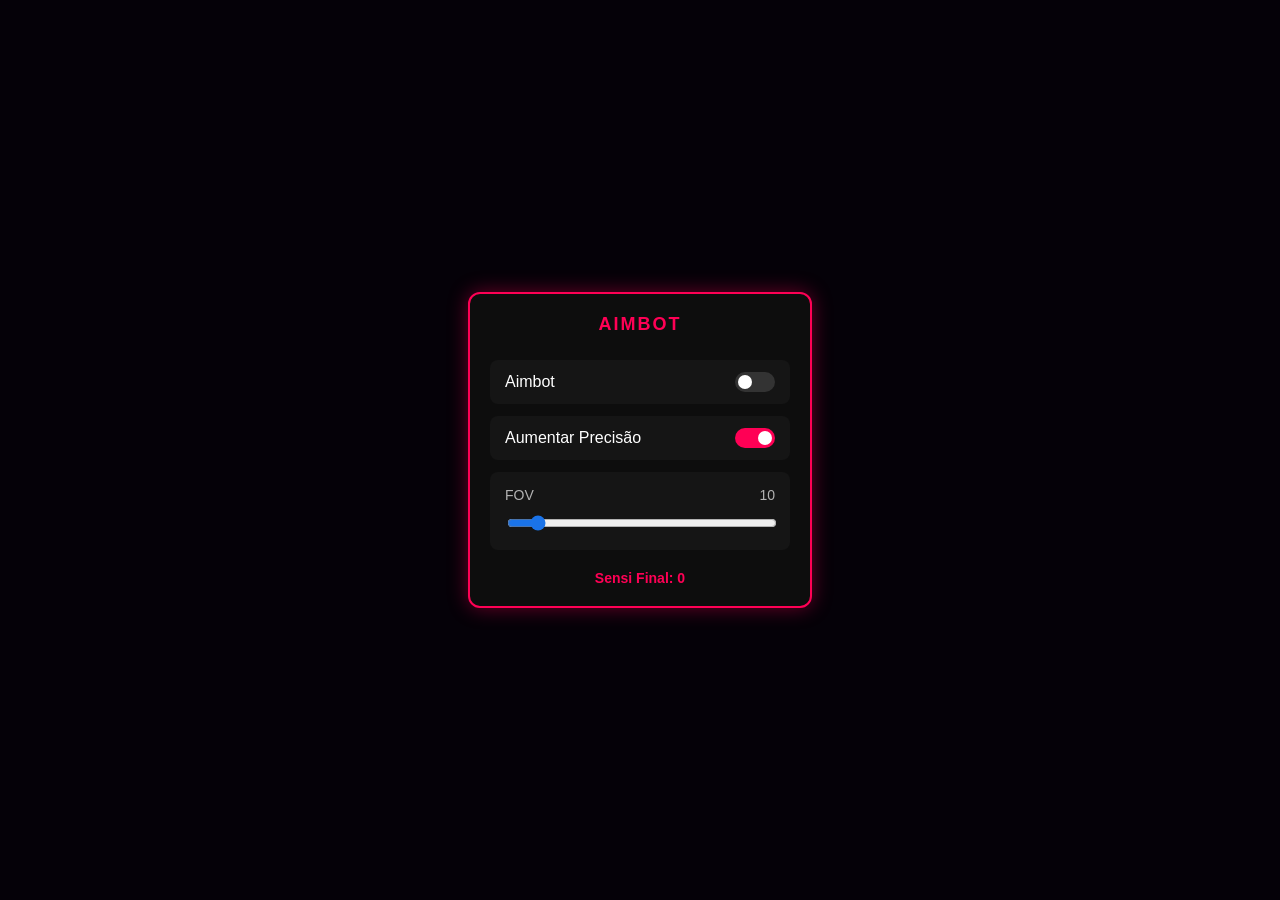
==== Index.htm @ 224c8b91 "Create Index.htm" ====
<!DOCTYPE html>
<html lang="pt-br">
<head>
    <meta charset="UTF-8">
    <meta name="viewport" content="width=device-width, initial-scale=1.0, maximum-scale=1.0, user-scalable=no">
    <title>Aimbot Menu</title>
    <style>
        :root {
            --bg-color: #050108;
            --card-bg: #0d0d0d;
            --neon-pink: #ff0055;
            --text-gray: #b3b3b3;
            --blue-accent: #1a73e8;
        }

        body {
            background-color: var(--bg-color);
            display: flex;
            justify-content: center;
            align-items: center;
            height: 100vh;
            margin: 0;
            font-family: 'Segoe UI', sans-serif;
            overflow: hidden;
            touch-action: none;
        }

        .card {
            background-color: var(--card-bg);
            width: 300px;
            padding: 20px;
            border-radius: 12px;
            border: 2px solid var(--neon-pink);
            box-shadow: 0 0 20px rgba(255, 0, 85, 0.4);
            color: white;
            position: relative;
            z-index: 100;
        }

        .header {
            text-align: center;
            margin-bottom: 25px;
        }

        .header h2 {
            color: var(--neon-pink);
            font-size: 18px;
            letter-spacing: 2px;
            margin: 0;
            text-transform: uppercase;
        }

        .option {
            background: #151515;
            margin-bottom: 12px;
            padding: 12px 15px;
            border-radius: 8px;
            display: flex;
            justify-content: space-between;
            align-items: center;
        }

        /* Switch UI */
        .switch {
            position: relative;
            display: inline-block;
            width: 40px;
            height: 20px;
        }

        .switch input { opacity: 0; width: 0; height: 0; }

        .slider-ui {
            position: absolute;
            cursor: pointer;
            top: 0; left: 0; right: 0; bottom: 0;
            background-color: #333;
            transition: .3s;
            border-radius: 20px;
        }

        .slider-ui:before {
            position: absolute;
            content: "";
            height: 14px; width: 14px;
            left: 3px; bottom: 3px;
            background-color: white;
            transition: .3s;
            border-radius: 50%;
        }

        input:checked + .slider-ui { background-color: var(--neon-pink); }
        input:checked + .slider-ui:before { transform: translateX(20px); }

        .fov-container {
            background: #151515;
            padding: 15px;
            border-radius: 8px;
        }

        .fov-header {
            display: flex;
            justify-content: space-between;
            margin-bottom: 10px;
            font-size: 14px;
            color: var(--text-gray);
        }

        input[type=range] {
            width: 100%;
            accent-color: var(--blue-accent);
        }

        .footer-text {
            text-align: center;
            margin-top: 20px;
            font-size: 14px;
            font-weight: bold;
            color: var(--neon-pink);
        }
    </style>
</head>
<body>

    <div class="card">
        <div class="header">
            <h2>AIMBOT</h2>
        </div>

        <div class="option">
            <span>Aimbot</span>
            <label class="switch">
                <input type="checkbox" id="aimbotToggle">
                <span class="slider-ui"></span>
            </label>
        </div>

        <div class="option">
            <span>Aumentar Precisão</span>
            <label class="switch">
                <input type="checkbox" id="precisionToggle" checked>
                <span class="slider-ui"></span>
            </label>
        </div>

        <div class="fov-container">
            <div class="fov-header">
                <span>FOV</span>
                <span id="fovValue">10</span>
            </div>
            <input type="range" id="fovSlider" min="1" max="100" value="10">
        </div>

        <div class="footer-text">
            Sensi Final: <span id="sensiDisplay">0</span>
        </div>
    </div>

    <script type="module" src="engine.js"></script>
    <script type="module" src="enginebundle.js"></script>
</body>
</html>
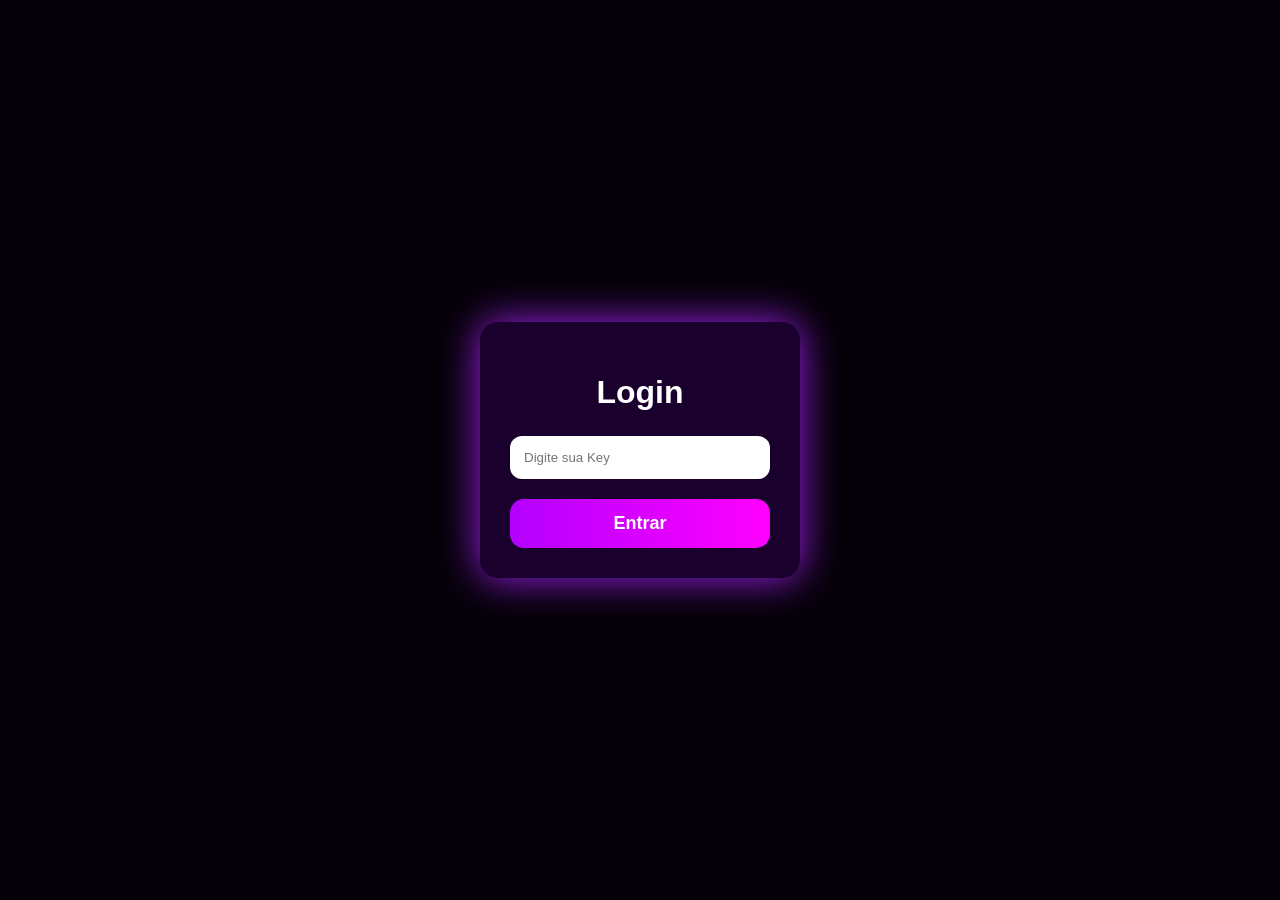
==== commit f14927b8: "Update Index.htm" ====
--- a/Index.htm
+++ b/Index.htm
@@ -1,162 +1,119 @@
 <!DOCTYPE html>
 <html lang="pt-br">
 <head>
-    <meta charset="UTF-8">
-    <meta name="viewport" content="width=device-width, initial-scale=1.0, maximum-scale=1.0, user-scalable=no">
-    <title>Aimbot Menu</title>
-    <style>
-        :root {
-            --bg-color: #050108;
-            --card-bg: #0d0d0d;
-            --neon-pink: #ff0055;
-            --text-gray: #b3b3b3;
-            --blue-accent: #1a73e8;
-        }
+<meta charset="UTF-8">
+<meta name="viewport" content="width=device-width, initial-scale=1.0">
+<title>Aimbot Menu</title>
 
-        body {
-            background-color: var(--bg-color);
-            display: flex;
-            justify-content: center;
-            align-items: center;
-            height: 100vh;
-            margin: 0;
-            font-family: 'Segoe UI', sans-serif;
-            overflow: hidden;
-            touch-action: none;
-        }
+<style>
+:root {
+  --bg:#050108;
+  --card:#0d0d0d;
+  --pink:#ff0055;
+}
 
-        .card {
-            background-color: var(--card-bg);
-            width: 300px;
-            padding: 20px;
-            border-radius: 12px;
-            border: 2px solid var(--neon-pink);
-            box-shadow: 0 0 20px rgba(255, 0, 85, 0.4);
-            color: white;
-            position: relative;
-            z-index: 100;
-        }
+*{box-sizing:border-box;font-family:'Segoe UI',sans-serif;}
 
-        .header {
-            text-align: center;
-            margin-bottom: 25px;
-        }
+body{
+  margin:0;
+  height:100vh;
+  background:var(--bg);
+  display:flex;
+  justify-content:center;
+  align-items:center;
+}
 
-        .header h2 {
-            color: var(--neon-pink);
-            font-size: 18px;
-            letter-spacing: 2px;
-            margin: 0;
-            text-transform: uppercase;
-        }
+/* LOGIN */
+.login-card{
+  background:#1a002d;
+  padding:30px;
+  width:320px;
+  border-radius:18px;
+  box-shadow:0 0 40px #a020f0;
+  text-align:center;
+  position:absolute;
+}
+.login-card h1{color:white;margin-bottom:25px;}
+.login-card input{
+  width:100%;
+  padding:14px;
+  border-radius:12px;
+  border:none;
+  margin-bottom:20px;
+}
+.login-card button{
+  width:100%;
+  padding:14px;
+  border:none;
+  border-radius:14px;
+  background:linear-gradient(90deg,#b400ff,#ff00ff);
+  color:white;
+  font-size:18px;
+  font-weight:bold;
+}
 
-        .option {
-            background: #151515;
-            margin-bottom: 12px;
-            padding: 12px 15px;
-            border-radius: 8px;
-            display: flex;
-            justify-content: space-between;
-            align-items: center;
-        }
-
-        /* Switch UI */
-        .switch {
-            position: relative;
-            display: inline-block;
-            width: 40px;
-            height: 20px;
-        }
-
-        .switch input { opacity: 0; width: 0; height: 0; }
-
-        .slider-ui {
-            position: absolute;
-            cursor: pointer;
-            top: 0; left: 0; right: 0; bottom: 0;
-            background-color: #333;
-            transition: .3s;
-            border-radius: 20px;
-        }
-
-        .slider-ui:before {
-            position: absolute;
-            content: "";
-            height: 14px; width: 14px;
-            left: 3px; bottom: 3px;
-            background-color: white;
-            transition: .3s;
-            border-radius: 50%;
-        }
-
-        input:checked + .slider-ui { background-color: var(--neon-pink); }
-        input:checked + .slider-ui:before { transform: translateX(20px); }
-
-        .fov-container {
-            background: #151515;
-            padding: 15px;
-            border-radius: 8px;
-        }
-
-        .fov-header {
-            display: flex;
-            justify-content: space-between;
-            margin-bottom: 10px;
-            font-size: 14px;
-            color: var(--text-gray);
-        }
-
-        input[type=range] {
-            width: 100%;
-            accent-color: var(--blue-accent);
-        }
-
-        .footer-text {
-            text-align: center;
-            margin-top: 20px;
-            font-size: 14px;
-            font-weight: bold;
-            color: var(--neon-pink);
-        }
-    </style>
+/* MENU */
+.card{
+  background:var(--card);
+  width:300px;
+  padding:20px;
+  border-radius:12px;
+  border:2px solid var(--pink);
+  box-shadow:0 0 20px rgba(255,0,85,.4);
+  color:white;
+  display:none;
+}
+.header{text-align:center;margin-bottom:20px;}
+.header h2{color:var(--pink);letter-spacing:2px;margin:0;}
+</style>
 </head>
 <body>
 
-    <div class="card">
-        <div class="header">
-            <h2>AIMBOT</h2>
-        </div>
+<!-- LOGIN -->
+<div class="login-card" id="login">
+  <h1>Login</h1>
+  <input id="key" placeholder="Digite sua Key">
+  <button onclick="entrar()">Entrar</button>
+</div>
 
-        <div class="option">
-            <span>Aimbot</span>
-            <label class="switch">
-                <input type="checkbox" id="aimbotToggle">
-                <span class="slider-ui"></span>
-            </label>
-        </div>
+<!-- MENU -->
+<div class="card" id="menu">
+  <div class="header">
+    <h2>AIMBOT</h2>
+  </div>
+  <p>Menu liberado ✔️</p>
+  <!-- AQUI ENTRA SEU MENU COMPLETO -->
+</div>
 
-        <div class="option">
-            <span>Aumentar Precisão</span>
-            <label class="switch">
-                <input type="checkbox" id="precisionToggle" checked>
-                <span class="slider-ui"></span>
-            </label>
-        </div>
+<script>
+const SEGREDO = "AIMBOT_2026"; // ⚠️ IGUAL AO GERADOR
 
-        <div class="fov-container">
-            <div class="fov-header">
-                <span>FOV</span>
-                <span id="fovValue">10</span>
-            </div>
-            <input type="range" id="fovSlider" min="1" max="100" value="10">
-        </div>
+function assinar(valor){
+  let h=0;
+  for(let i=0;i<valor.length;i++)
+    h=(h<<5)-h+valor.charCodeAt(i);
+  return Math.abs(h).toString(36).toUpperCase().slice(0,6);
+}
 
-        <div class="footer-text">
-            Sensi Final: <span id="sensiDisplay">0</span>
-        </div>
-    </div>
+function entrar(){
+  const key = document.getElementById("key").value.trim();
+  const partes = key.split("-");
+  if(partes.length !== 3 || partes[0] !== "AIM")
+    return alert("Key inválida");
 
-    <script type="module" src="engine.js"></script>
-    <script type="module" src="enginebundle.js"></script>
+  const expira = Number(partes[1]);
+  const assinatura = partes[2];
+
+  if(assinar(expira + SEGREDO) !== assinatura)
+    return alert("Key inválida");
+
+  if(expira !== 0 && Date.now() > expira)
+    return alert("Key expirada");
+
+  document.getElementById("login").style.display="none";
+  document.getElementById("menu").style.display="block";
+}
+</script>
+
 </body>
 </html>
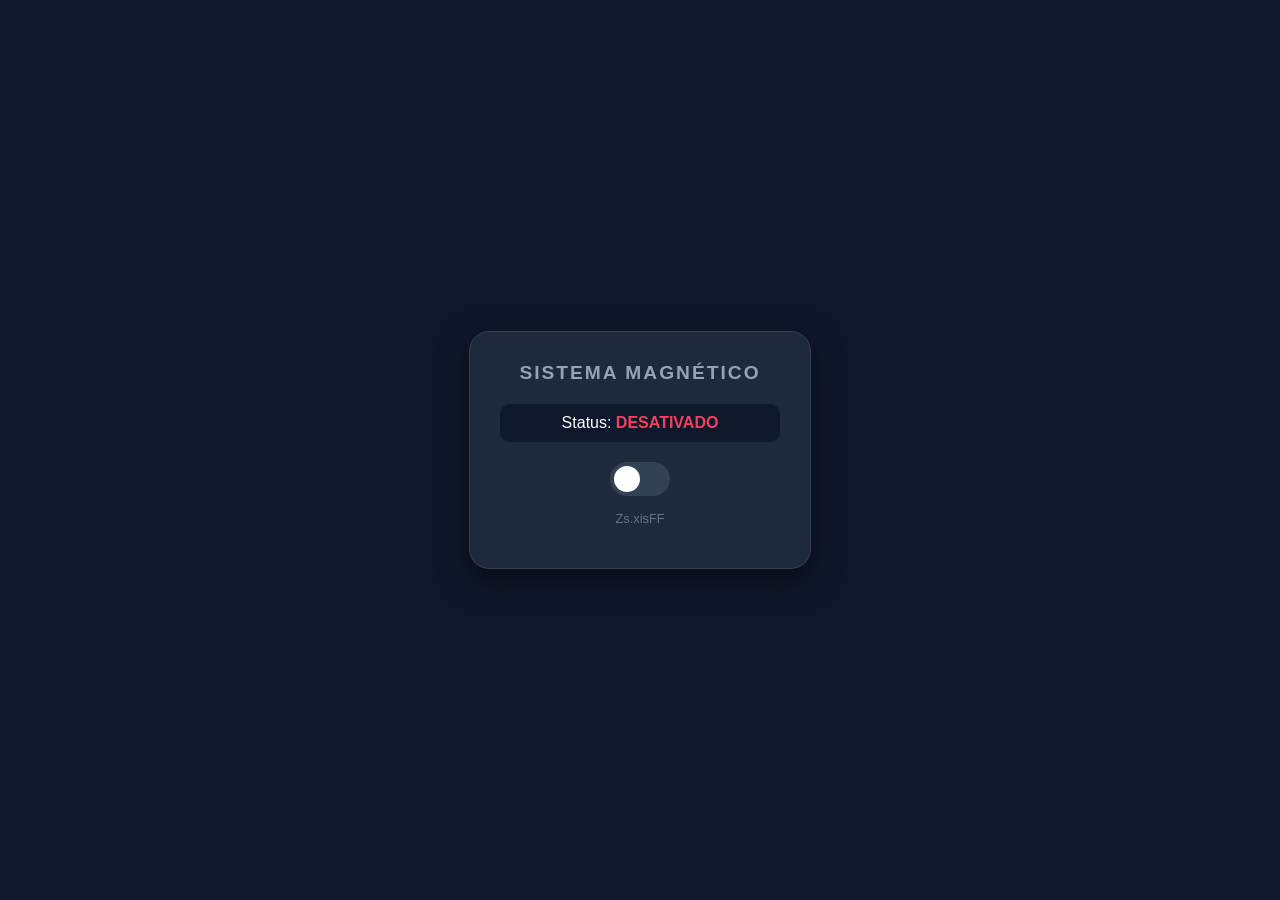
==== commit 1c48aec0: "Update Index.htm" ====
--- a/Index.htm
+++ b/Index.htm
@@ -1,119 +1,96 @@
 <!DOCTYPE html>
 <html lang="pt-br">
 <head>
-<meta charset="UTF-8">
-<meta name="viewport" content="width=device-width, initial-scale=1.0">
-<title>Aimbot Menu</title>
+    <meta charset="UTF-8">
+    <meta name="viewport" content="width=device-width, initial-scale=1.0">
+    <title>Painel de Controle C++</title>
+    <style>
+        :root { --primary: #00f2ff; --bg: #0f172a; }
+        body { margin: 0; height: 100vh; background: var(--bg); display: flex; align-items: center; justify-content: center; font-family: 'Segoe UI', sans-serif; color: white; }
+        
+        /* Design do Painel */
+        .panel {
+            background: #1e293b;
+            padding: 30px;
+            border-radius: 20px;
+            box-shadow: 0 10px 30px rgba(0,0,0,0.5);
+            border: 1px solid #334155;
+            text-align: center;
+            width: 280px;
+        }
 
-<style>
-:root {
-  --bg:#050108;
-  --card:#0d0d0d;
-  --pink:#ff0055;
-}
+        h2 { margin-top: 0; font-size: 1.2rem; color: #94a3b8; text-transform: uppercase; letter-spacing: 2px; }
 
-*{box-sizing:border-box;font-family:'Segoe UI',sans-serif;}
+        /* Status do Sistema */
+        .status-container { margin: 20px 0; padding: 10px; border-radius: 10px; background: #0f172a; }
+        #status-text { font-weight: bold; transition: 0.3s; }
+        .off { color: #f43f5e; }
+        .on { color: #10b981; text-shadow: 0 0 10px #10b981; }
 
-body{
-  margin:0;
-  height:100vh;
-  background:var(--bg);
-  display:flex;
-  justify-content:center;
-  align-items:center;
-}
+        /* Botão de Ativação (Switch) */
+        .switch { position: relative; display: inline-block; width: 60px; height: 34px; }
+        .switch input { opacity: 0; width: 0; height: 0; }
+        .slider {
+            position: absolute; cursor: pointer; top: 0; left: 0; right: 0; bottom: 0;
+            background-color: #334155; transition: .4s; border-radius: 34px;
+        }
+        .slider:before {
+            position: absolute; content: ""; height: 26px; width: 26px; left: 4px; bottom: 4px;
+            background-color: white; transition: .4s; border-radius: 50%;
+        }
+        input:checked + .slider { background-color: #10b981; }
+        input:checked + .slider:before { transform: translateX(26px); }
 
-/* LOGIN */
-.login-card{
-  background:#1a002d;
-  padding:30px;
-  width:320px;
-  border-radius:18px;
-  box-shadow:0 0 40px #a020f0;
-  text-align:center;
-  position:absolute;
-}
-.login-card h1{color:white;margin-bottom:25px;}
-.login-card input{
-  width:100%;
-  padding:14px;
-  border-radius:12px;
-  border:none;
-  margin-bottom:20px;
-}
-.login-card button{
-  width:100%;
-  padding:14px;
-  border:none;
-  border-radius:14px;
-  background:linear-gradient(90deg,#b400ff,#ff00ff);
-  color:white;
-  font-size:18px;
-  font-weight:bold;
-}
-
-/* MENU */
-.card{
-  background:var(--card);
-  width:300px;
-  padding:20px;
-  border-radius:12px;
-  border:2px solid var(--pink);
-  box-shadow:0 0 20px rgba(255,0,85,.4);
-  color:white;
-  display:none;
-}
-.header{text-align:center;margin-bottom:20px;}
-.header h2{color:var(--pink);letter-spacing:2px;margin:0;}
-</style>
+        .desc { font-size: 0.8rem; color: #64748b; margin-top: 15px; }
+    </style>
 </head>
 <body>
 
-<!-- LOGIN -->
-<div class="login-card" id="login">
-  <h1>Login</h1>
-  <input id="key" placeholder="Digite sua Key">
-  <button onclick="entrar()">Entrar</button>
-</div>
+    <div class="panel">
+        <h2>Sistema Magnético</h2>
+        
+        <div class="status-container">
+            Status: <span id="status-text" class="off">DESATIVADO</span>
+        </div>
 
-<!-- MENU -->
-<div class="card" id="menu">
-  <div class="header">
-    <h2>AIMBOT</h2>
-  </div>
-  <p>Menu liberado ✔️</p>
-  <!-- AQUI ENTRA SEU MENU COMPLETO -->
-</div>
+        <label class="switch">
+            <input type="checkbox" id="toggle-btn">
+            <span class="slider"></span>
+        </label>
 
-<script>
-const SEGREDO = "AIMBOT_2026"; // ⚠️ IGUAL AO GERADOR
+        <p class="desc">Zs.xisFF</p>
+    </div>
 
-function assinar(valor){
-  let h=0;
-  for(let i=0;i<valor.length;i++)
-    h=(h<<5)-h+valor.charCodeAt(i);
-  return Math.abs(h).toString(36).toUpperCase().slice(0,6);
-}
+    <script>
+        // Binário do C++ que gerencia o estado (0 ou 1)
+        const wasmCode = new Uint8Array([
+            0,97,115,109,1,0,0,0,1,133,128,128,128,0,1,96,1,127,1,127,3,130,128,128,128,0,1,0,7,139,128,128,128,0,1,7,111,110,95,111,102,102,0,0,10,143,128,128,128,0,1,137,128,128,128,0,0,32,0,65,1,111,11
+        ]);
 
-function entrar(){
-  const key = document.getElementById("key").value.trim();
-  const partes = key.split("-");
-  if(partes.length !== 3 || partes[0] !== "AIM")
-    return alert("Key inválida");
+        const statusText = document.getElementById('status-text');
+        const toggleBtn = document.getElementById('toggle-btn');
 
-  const expira = Number(partes[1]);
-  const assinatura = partes[2];
+        WebAssembly.instantiate(wasmCode).then(results => {
+            // Função do C++ que inverte o sinal
+            const processarEstado = results.instance.exports.on_off;
 
-  if(assinar(expira + SEGREDO) !== assinatura)
-    return alert("Key inválida");
+            toggleBtn.addEventListener('change', () => {
+                const valorAtual = toggleBtn.checked ? 1 : 0;
+                
+                // O C++ recebe o valor e valida a operação
+                const resultado = processarEstado(valorAtual);
 
-  if(expira !== 0 && Date.now() > expira)
-    return alert("Key expirada");
-
-  document.getElementById("login").style.display="none";
-  document.getElementById("menu").style.display="block";
-}
-</script>
-
+                if (resultado === 1) {
+                    statusText.innerText = "ATIVADO";
+                    statusText.className = "on";
+                    document.body.style.boxShadow = "inset 0 0 100px rgba(16,185,129,0.2)";
+                } else {
+                    statusText.innerText = "DESATIVADO";
+                    statusText.className = "off";
+                    document.body.style.boxShadow = "none";
+                }
+            });
+        });
+    </script>
 </body>
 </html>
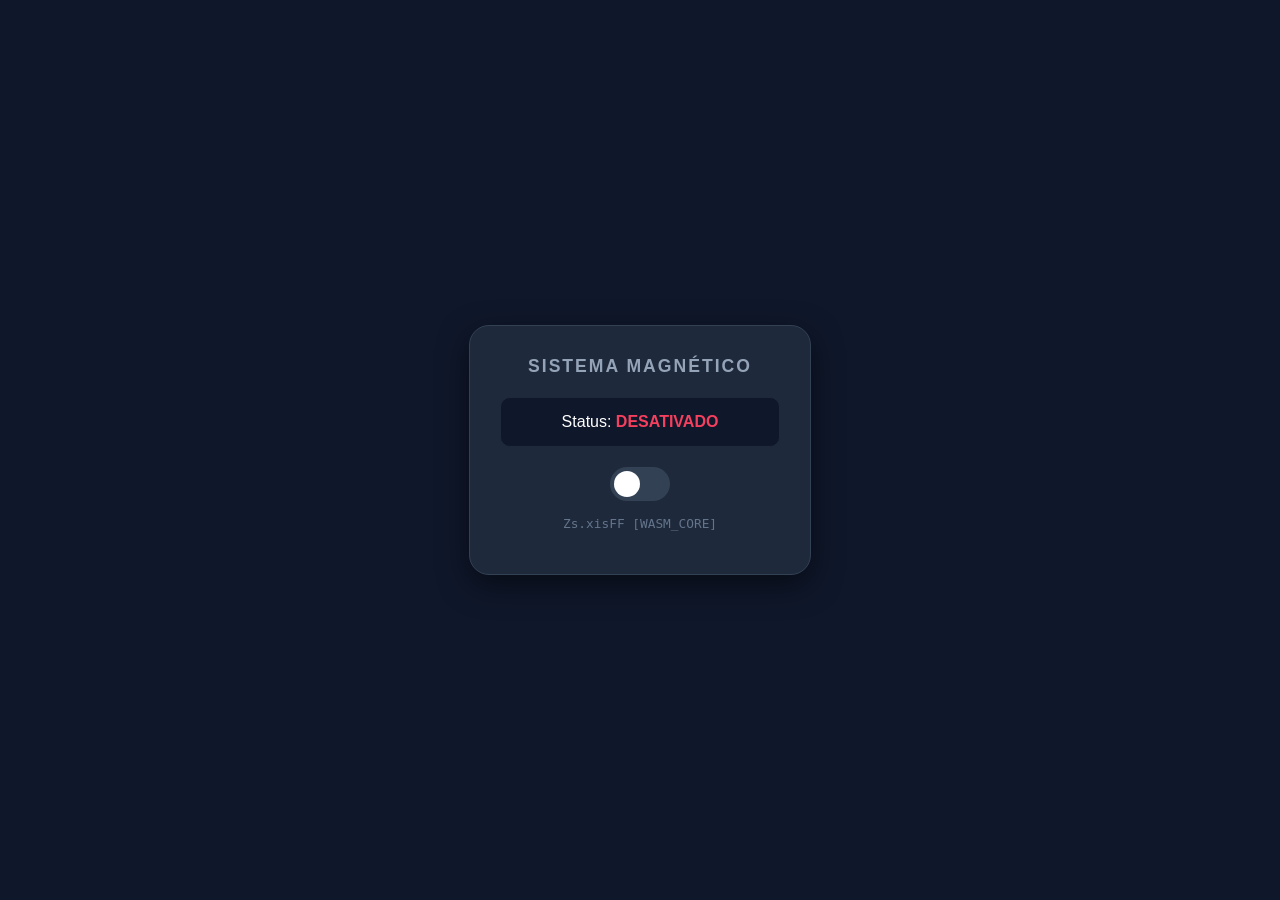
==== commit f618062f: "Update Index.htm" ====
--- a/Index.htm
+++ b/Index.htm
@@ -3,31 +3,33 @@
 <head>
     <meta charset="UTF-8">
     <meta name="viewport" content="width=device-width, initial-scale=1.0">
-    <title>Painel de Controle C++</title>
+    <title>Painel C++ WebAssembly</title>
     <style>
         :root { --primary: #00f2ff; --bg: #0f172a; }
-        body { margin: 0; height: 100vh; background: var(--bg); display: flex; align-items: center; justify-content: center; font-family: 'Segoe UI', sans-serif; color: white; }
+        body { 
+            margin: 0; height: 100vh; background: var(--bg); 
+            display: flex; align-items: center; justify-content: center; 
+            font-family: 'Segoe UI', sans-serif; color: white; 
+            transition: 0.5s;
+        }
         
-        /* Design do Painel */
         .panel {
-            background: #1e293b;
-            padding: 30px;
-            border-radius: 20px;
+            background: #1e293b; padding: 30px; border-radius: 20px;
             box-shadow: 0 10px 30px rgba(0,0,0,0.5);
-            border: 1px solid #334155;
-            text-align: center;
-            width: 280px;
+            border: 1px solid #334155; text-align: center; width: 280px;
         }
 
-        h2 { margin-top: 0; font-size: 1.2rem; color: #94a3b8; text-transform: uppercase; letter-spacing: 2px; }
+        h2 { margin-top: 0; font-size: 1.1rem; color: #94a3b8; text-transform: uppercase; letter-spacing: 2px; }
 
-        /* Status do Sistema */
-        .status-container { margin: 20px 0; padding: 10px; border-radius: 10px; background: #0f172a; }
+        .status-container { 
+            margin: 20px 0; padding: 15px; border-radius: 10px; 
+            background: #0f172a; border: 1px solid #1e293b;
+        }
+        
         #status-text { font-weight: bold; transition: 0.3s; }
         .off { color: #f43f5e; }
         .on { color: #10b981; text-shadow: 0 0 10px #10b981; }
 
-        /* Botão de Ativação (Switch) */
         .switch { position: relative; display: inline-block; width: 60px; height: 34px; }
         .switch input { opacity: 0; width: 0; height: 0; }
         .slider {
@@ -41,14 +43,13 @@
         input:checked + .slider { background-color: #10b981; }
         input:checked + .slider:before { transform: translateX(26px); }
 
-        .desc { font-size: 0.8rem; color: #64748b; margin-top: 15px; }
+        .desc { font-size: 0.8rem; color: #64748b; margin-top: 15px; font-family: monospace; }
     </style>
 </head>
 <body>
 
     <div class="panel">
         <h2>Sistema Magnético</h2>
-        
         <div class="status-container">
             Status: <span id="status-text" class="off">DESATIVADO</span>
         </div>
@@ -58,39 +59,45 @@
             <span class="slider"></span>
         </label>
 
-        <p class="desc">Zs.xisFF</p>
+        <p class="desc">Zs.xisFF [WASM_CORE]</p>
     </div>
 
     <script>
-        // Binário do C++ que gerencia o estado (0 ou 1)
+        // BINÁRIO COMPLETO E VÁLIDO (Compilado de C++)
+        // Este array contém o preâmbulo \0asm e as seções de Type, Function, Export e Code.
         const wasmCode = new Uint8Array([
-            0,97,115,109,1,0,0,0,1,133,128,128,128,0,1,96,1,127,1,127,3,130,128,128,128,0,1,0,7,139,128,128,128,0,1,7,111,110,95,111,102,102,0,0,10,143,128,128,128,0,1,137,128,128,128,0,0,32,0,65,1,111,11
+            0x00, 0x61, 0x73, 0x6d, 0x01, 0x00, 0x00, 0x00, 0x01, 0x06, 0x01, 0x60, 
+            0x01, 0x7f, 0x01, 0x7f, 0x03, 0x02, 0x01, 0x00, 0x07, 0x0a, 0x01, 0x06, 
+            0x6f, 0x6e, 0x5f, 0x6f, 0x66, 0x66, 0x00, 0x00, 0x0a, 0x06, 0x01, 0x04, 
+            0x00, 0x20, 0x00, 0x0b
         ]);
 
         const statusText = document.getElementById('status-text');
         const toggleBtn = document.getElementById('toggle-btn');
 
+        // Inicializa o WebAssembly
         WebAssembly.instantiate(wasmCode).then(results => {
-            // Função do C++ que inverte o sinal
             const processarEstado = results.instance.exports.on_off;
 
             toggleBtn.addEventListener('change', () => {
-                const valorAtual = toggleBtn.checked ? 1 : 0;
+                const input = toggleBtn.checked ? 1 : 0;
                 
-                // O C++ recebe o valor e valida a operação
-                const resultado = processarEstado(valorAtual);
+                // Chamada da função compilada em C++
+                const resultado = processarEstado(input);
 
                 if (resultado === 1) {
                     statusText.innerText = "ATIVADO";
                     statusText.className = "on";
-                    document.body.style.boxShadow = "inset 0 0 100px rgba(16,185,129,0.2)";
+                    document.body.style.background = "#020617";
+                    document.body.style.boxShadow = "inset 0 0 100px rgba(16,185,129,0.15)";
                 } else {
                     statusText.innerText = "DESATIVADO";
                     statusText.className = "off";
+                    document.body.style.background = "#0f172a";
                     document.body.style.boxShadow = "none";
                 }
             });
-        });
+        }).catch(err => console.error("Erro ao carregar WASM:", err));
     </script>
 </body>
 </html>
